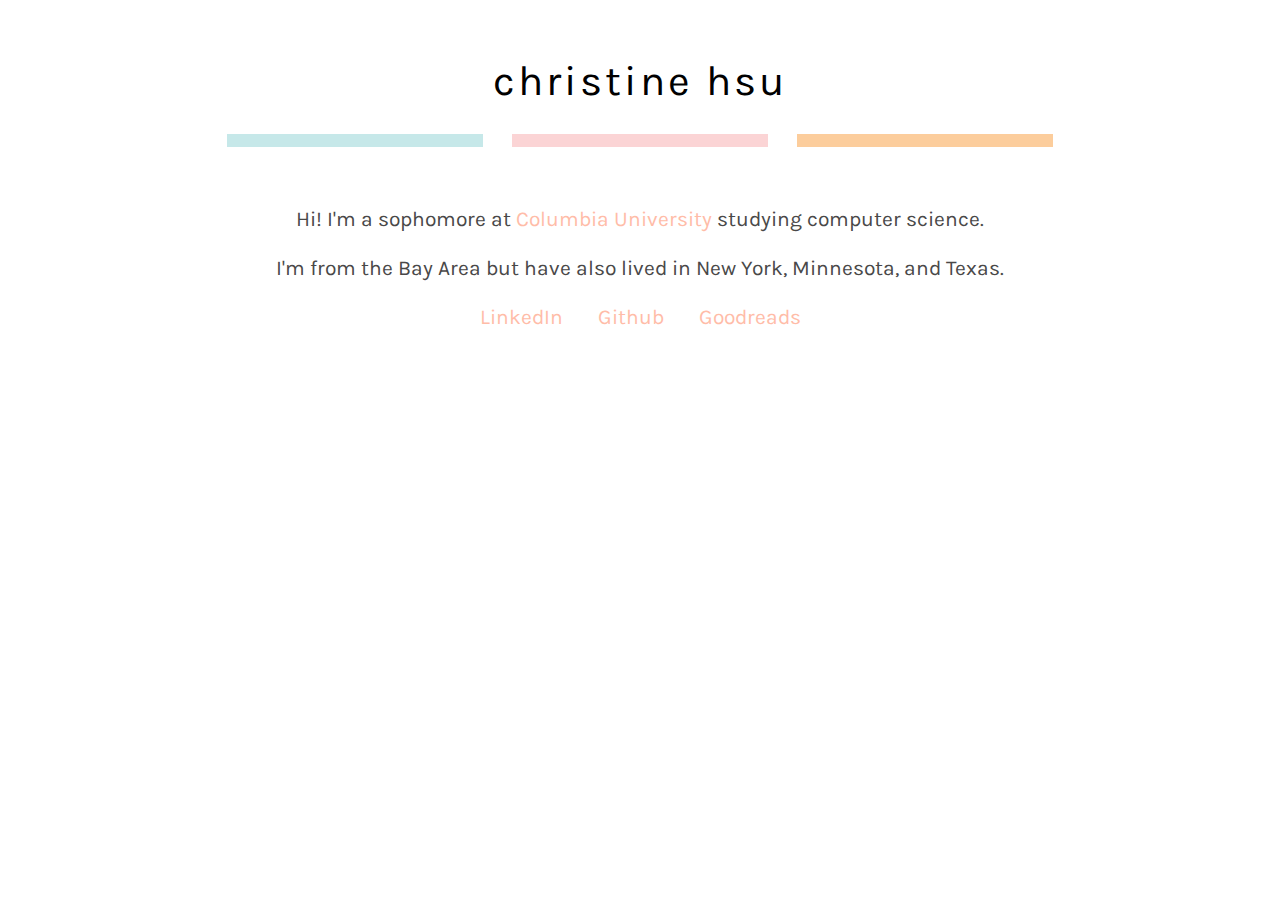
==== about.html @ 4ee1eb22 "Create about.html" ====
<!DOCTYPE HTML>

<html>

	<head>
		<link rel="stylesheet" href="index.css">
		<link rel="stylesheet" href="https://maxcdn.bootstrapcdn.com/bootstrap/3.3.7/css/bootstrap.min.css">
		<link href="https://fonts.googleapis.com/css?family=Karla" rel="stylesheet">
		<script src="https://ajax.googleapis.com/ajax/libs/jquery/3.2.1/jquery.min.js"></script>
		<script src="action.js"></script>
		<meta name="viewport" content="width=device-width, initial-scale=1">
		<title>christine hsu</title>
	</head>

	<body>
		<p class="heading"><a class="plain-link" href="index.html">christine hsu</a></p>

		<div>
			<div class="menu" id="projects" onclick="location.href='projects.html';">
				<p class="menu-text">projects</p>
			</div>
			<div class="menu" id="experience" onclick="location.href='experience.html';">
				<p class="menu-text">experience</p>
			</div>
			<div class="menu" id="blog" onclick="location.href='blog.html';">
				<p class="menu-text">blog</p>
			</div>
		</div>

		<div class="text-container">

			<p class="text">
				Hi! I'm a sophomore at <a href="http://www.columbia.edu/" id="about-hyperlink">Columbia University</a> studying computer science. 
			</p>

			<p class="text">I'm from the Bay Area but have also lived in New York, Minnesota, and Texas.</p>

			<p class="text">
				<a href="https://www.linkedin.com/in/christinehhsu/" id="about-hyperlink">LinkedIn</a>
				&nbsp; &nbsp; &nbsp;
				<a href="https://github.com/carisatinie" id="about-hyperlink">Github</a>
				&nbsp; &nbsp; &nbsp;
				<a href="https://www.goodreads.com/user/show/17310826-christine" id="about-hyperlink">Goodreads</a>
			</p>
		</div>


	</body>
</html>
---- index.css ----
.heading {
	font-family: 'Karla', Helvetica, sans-serif;
	letter-spacing: 3px;
	font-size: 3em;
	text-align: center;
	padding-top: 4%;
}

#heading-index {
    -webkit-animation: fadein 2s; /* Safari, Chrome and Opera > 12.1 */
    -moz-animation: fadein 2s; /* Firefox < 16 */
    -ms-animation: fadein 2s; /* Internet Explorer */
    -o-animation: fadein 2s; /* Opera < 12.1 */
    animation: fadein 2s;
}

.plain-link {
    color: black;
}

.plain-link:hover {
    color: black;
    text-decoration: none;
}

h4 {
    font-family: 'Karla', Helvetica, sans-serif;
}


.title {
    font-size: 2em;
    padding-top: 40%;
    font-family: 'Karla', Helvetica, sans-serif;
    letter-spacing: 3px;
    color: #515151;
}

.box {
    width: 20vw;
    height: 20vw;
    margin: 1vw;
    vertical-align: top;
    cursor: pointer;

    -webkit-animation: fadein 3s; /* Safari, Chrome and Opera > 12.1 */
    -moz-animation: fadein 3s; /* Firefox < 16 */
    -ms-animation: fadein 3s; /* Internet Explorer */
    -o-animation: fadein 3s; /* Opera < 12.1 */
    animation: fadein 3s;
}


#about {
    background-color: #ffbca8;
    display: inline-block;
}

#about_heading {
    display: none;
}
#projects_heading {
    display: none;
}
#blog_heading {
    display: none;
}
#experience_heading {
    display: none;
}

#projects {
    background-color: #C6E8E9;
    display: inline-block;
}

#blog {
    background-color: #fccd9c;
    display: inline-block;
}

#experience {
    background-color: #FBD4D5;
    display: inline-block;
}

#about:hover #about_heading {
    display:block;
    -webkit-animation: fadein 0.7s; /* Safari, Chrome and Opera > 12.1 */
    -moz-animation: fadein 0.7s; /* Firefox < 16 */
    -ms-animation: fadein 0.7s; /* Internet Explorer */
    -o-animation: fadein 0.7s; /* Opera < 12.1 */
    animation: fadein 0.7s;
}
#projects:hover #projects_heading {
    display:block;
    -webkit-animation: fadein 0.7s; /* Safari, Chrome and Opera > 12.1 */
    -moz-animation: fadein 0.7s; /* Firefox < 16 */
    -ms-animation: fadein 0.7s; /* Internet Explorer */
    -o-animation: fadein 0.7s; /* Opera < 12.1 */
    animation: fadein 0.7s;
}
#blog:hover #blog_heading {
    display:block;
    -webkit-animation: fadein 0.7s; /* Safari, Chrome and Opera > 12.1 */
    -moz-animation: fadein 0.7s; /* Firefox < 16 */
    -ms-animation: fadein 0.7s; /* Internet Explorer */
    -o-animation: fadein 0.7s; /* Opera < 12.1 */
    animation: fadein 0.7s;
}
#experience:hover #experience_heading {
    display:block;
    -webkit-animation: fadein 0.7s; /* Safari, Chrome and Opera > 12.1 */
    -moz-animation: fadein 0.7s; /* Firefox < 16 */
    -ms-animation: fadein 0.7s; /* Internet Explorer */
    -o-animation: fadein 0.7s; /* Opera < 12.1 */
    animation: fadein 0.7s;
}

body, html{
    width: 100%;
    height: 100%;
    text-align: center;
}

@keyframes fadein {
    from { opacity: 0; }
    to   { opacity: 1; }
}

/* Firefox < 16 */
@-moz-keyframes fadein {
    from { opacity: 0; }
    to   { opacity: 1; }
}

/* Safari, Chrome and Opera > 12.1 */
@-webkit-keyframes fadein {
    from { opacity: 0; }
    to   { opacity: 1; }
}

/* Internet Explorer */
@-ms-keyframes fadein {
    from { opacity: 0; }
    to   { opacity: 1; }
}

/* Opera < 12.1 */
@-o-keyframes fadein {
    from { opacity: 0; }
    to   { opacity: 1; }
}

.text-container {
    width: 60vw;
    height: 40vw;
    margin: auto;
    margin-top: 3vw;
}

.text {
    font-family: 'Karla', Helvetica, sans-serif;
    font-size: 1.5em;
    color: #494848;
    margin: 0.3em;
    padding: 0.3em;
}

#about-hyperlink {
    color: #ffbca8;
}

#projects-hyperlink {
    color: #b3d0d1;
}

.menu {
    width: 20vw;
    height: 1vw;
    margin: 1vw;
    vertical-align: top;
    position: relative;
    cursor: pointer;

}

.menu:hover .menu-text{
    display: block;
    -webkit-animation: fadein 1.1s; /* Safari, Chrome and Opera > 12.1 */
    -moz-animation: fadein 1.1s; /* Firefox < 16 */
    -ms-animation: fadein 1.1s; /* Internet Explorer */
    -o-animation: fadein 1.1s; /* Opera < 12.1 */
    animation: fadein 1.1s;
}

.menu-text {
    font-family: 'Karla', Helvetica, sans-serif;
    margin-top: -1.2vw;
    font-size: 1.5em;
    display: none;
}

.content_item {
    text-align: left;
    margin-bottom: 2vw
}

.content_heading {
    font-family: 'Karla', Helvetica, sans-serif;
    font-size: 1.8em;
}

.content_text {
    font-size: 1.2em;
    font-family: 'Karla', Helvetica, sans-serif;
    color: black;
    line-height: 1.8em;
}
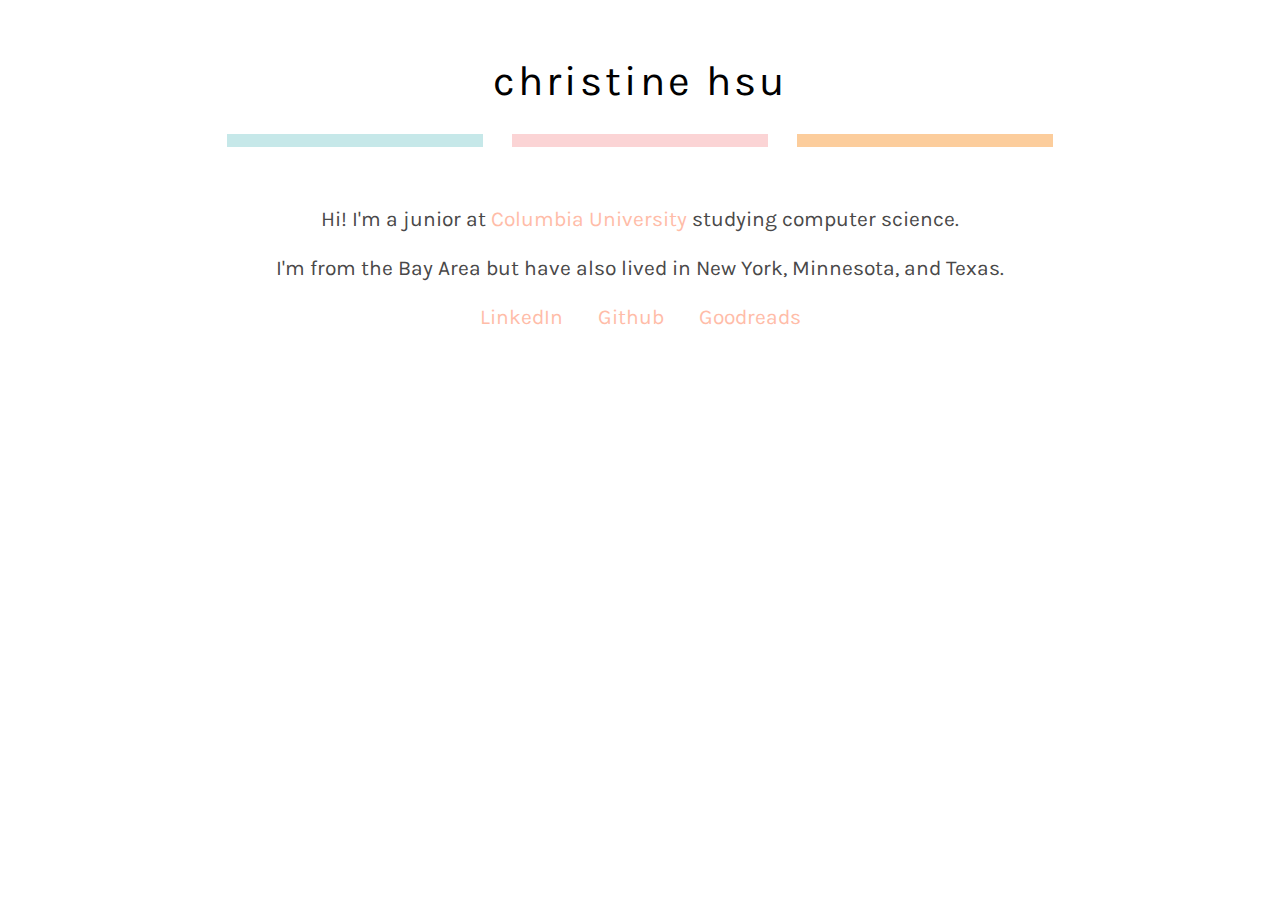
==== commit 9095e23d: "added experience" ====
--- a/about.html
+++ b/about.html
@@ -1,5 +1,4 @@
 <!DOCTYPE HTML>
-
 <html>
 
 	<head>
@@ -30,7 +29,7 @@
 		<div class="text-container">
 
 			<p class="text">
-				Hi! I'm a sophomore at <a href="http://www.columbia.edu/" id="about-hyperlink">Columbia University</a> studying computer science. 
+				Hi! I'm a junior at <a href="http://www.columbia.edu/" id="about-hyperlink">Columbia University</a> studying computer science. 
 			</p>
 
 			<p class="text">I'm from the Bay Area but have also lived in New York, Minnesota, and Texas.</p>
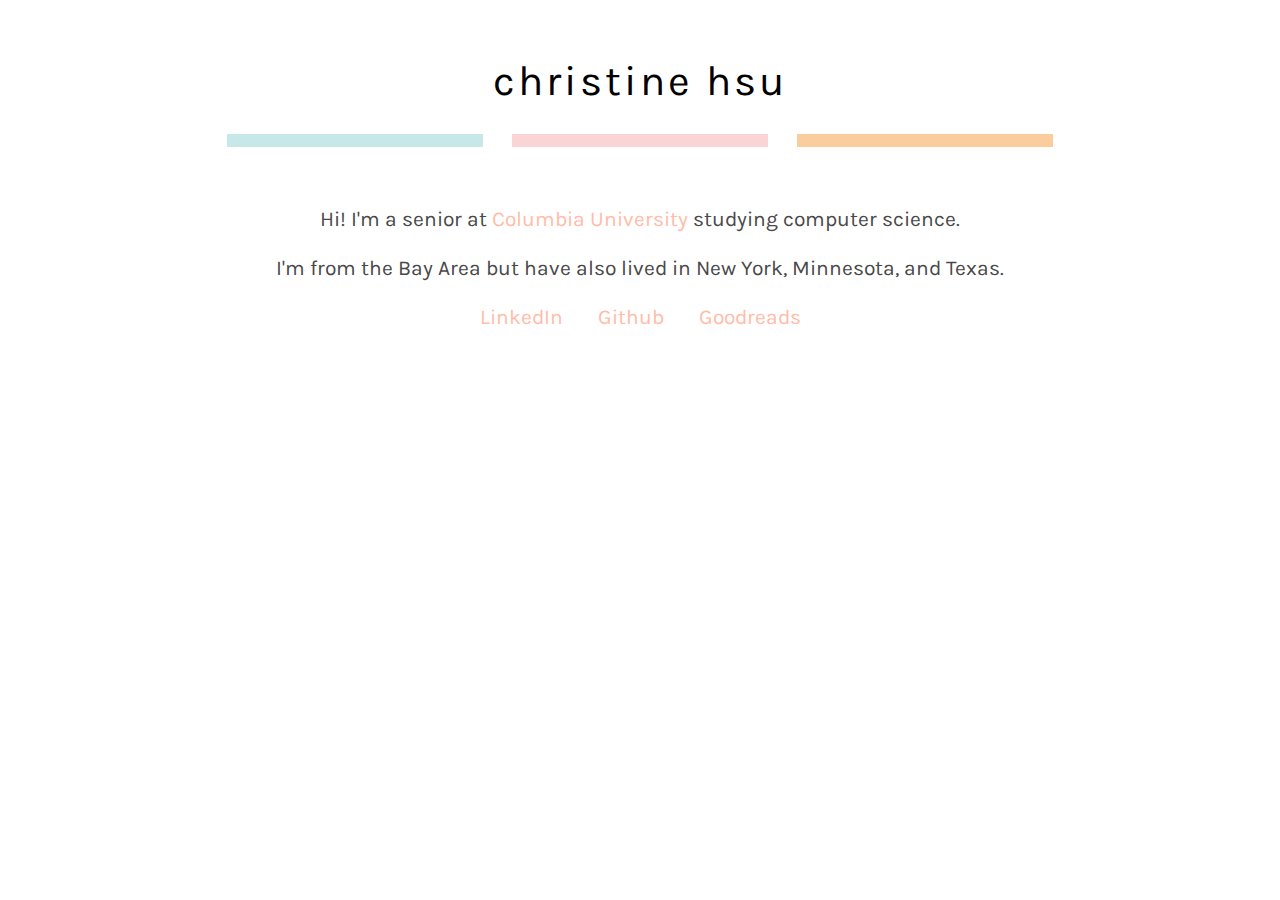
==== commit c18b0b64: "Update about.html" ====
--- a/about.html
+++ b/about.html
@@ -29,7 +29,7 @@
 		<div class="text-container">
 
 			<p class="text">
-				Hi! I'm a junior at <a href="http://www.columbia.edu/" id="about-hyperlink">Columbia University</a> studying computer science. 
+				Hi! I'm a senior at <a href="http://www.columbia.edu/" id="about-hyperlink">Columbia University</a> studying computer science. 
 			</p>
 
 			<p class="text">I'm from the Bay Area but have also lived in New York, Minnesota, and Texas.</p>
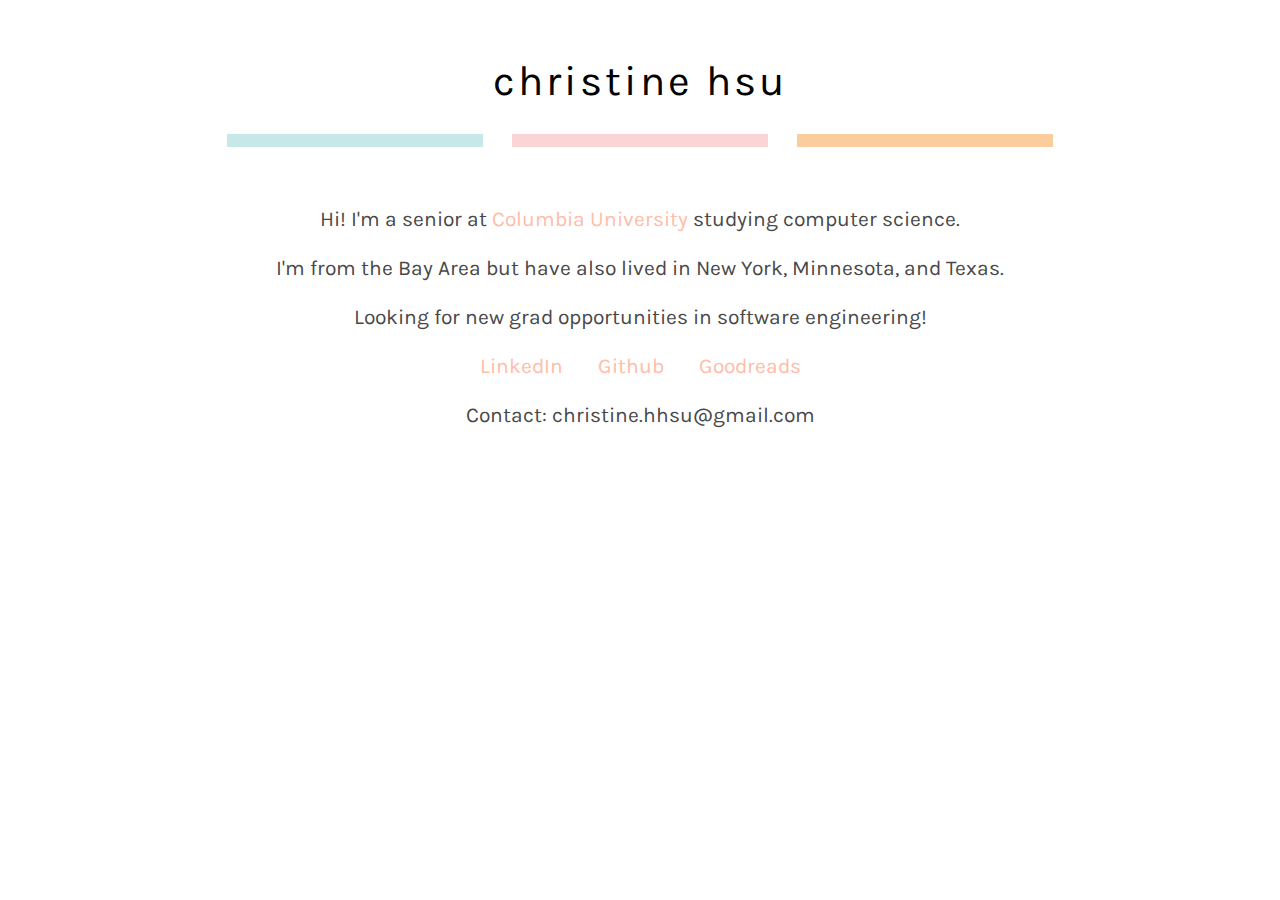
==== commit af86d6ac: "Update about.html" ====
--- a/about.html
+++ b/about.html
@@ -33,6 +33,8 @@
 			</p>
 
 			<p class="text">I'm from the Bay Area but have also lived in New York, Minnesota, and Texas.</p>
+			
+			<p class="text">Looking for new grad opportunities in software engineering!</p>
 
 			<p class="text">
 				<a href="https://www.linkedin.com/in/christinehhsu/" id="about-hyperlink">LinkedIn</a>
@@ -41,6 +43,10 @@
 				&nbsp; &nbsp; &nbsp;
 				<a href="https://www.goodreads.com/user/show/17310826-christine" id="about-hyperlink">Goodreads</a>
 			</p>
+			
+			<p class="text">
+				<span>Contact: christine.hhsu@gmail.com</span>
+			</p>
 		</div>
 
 
